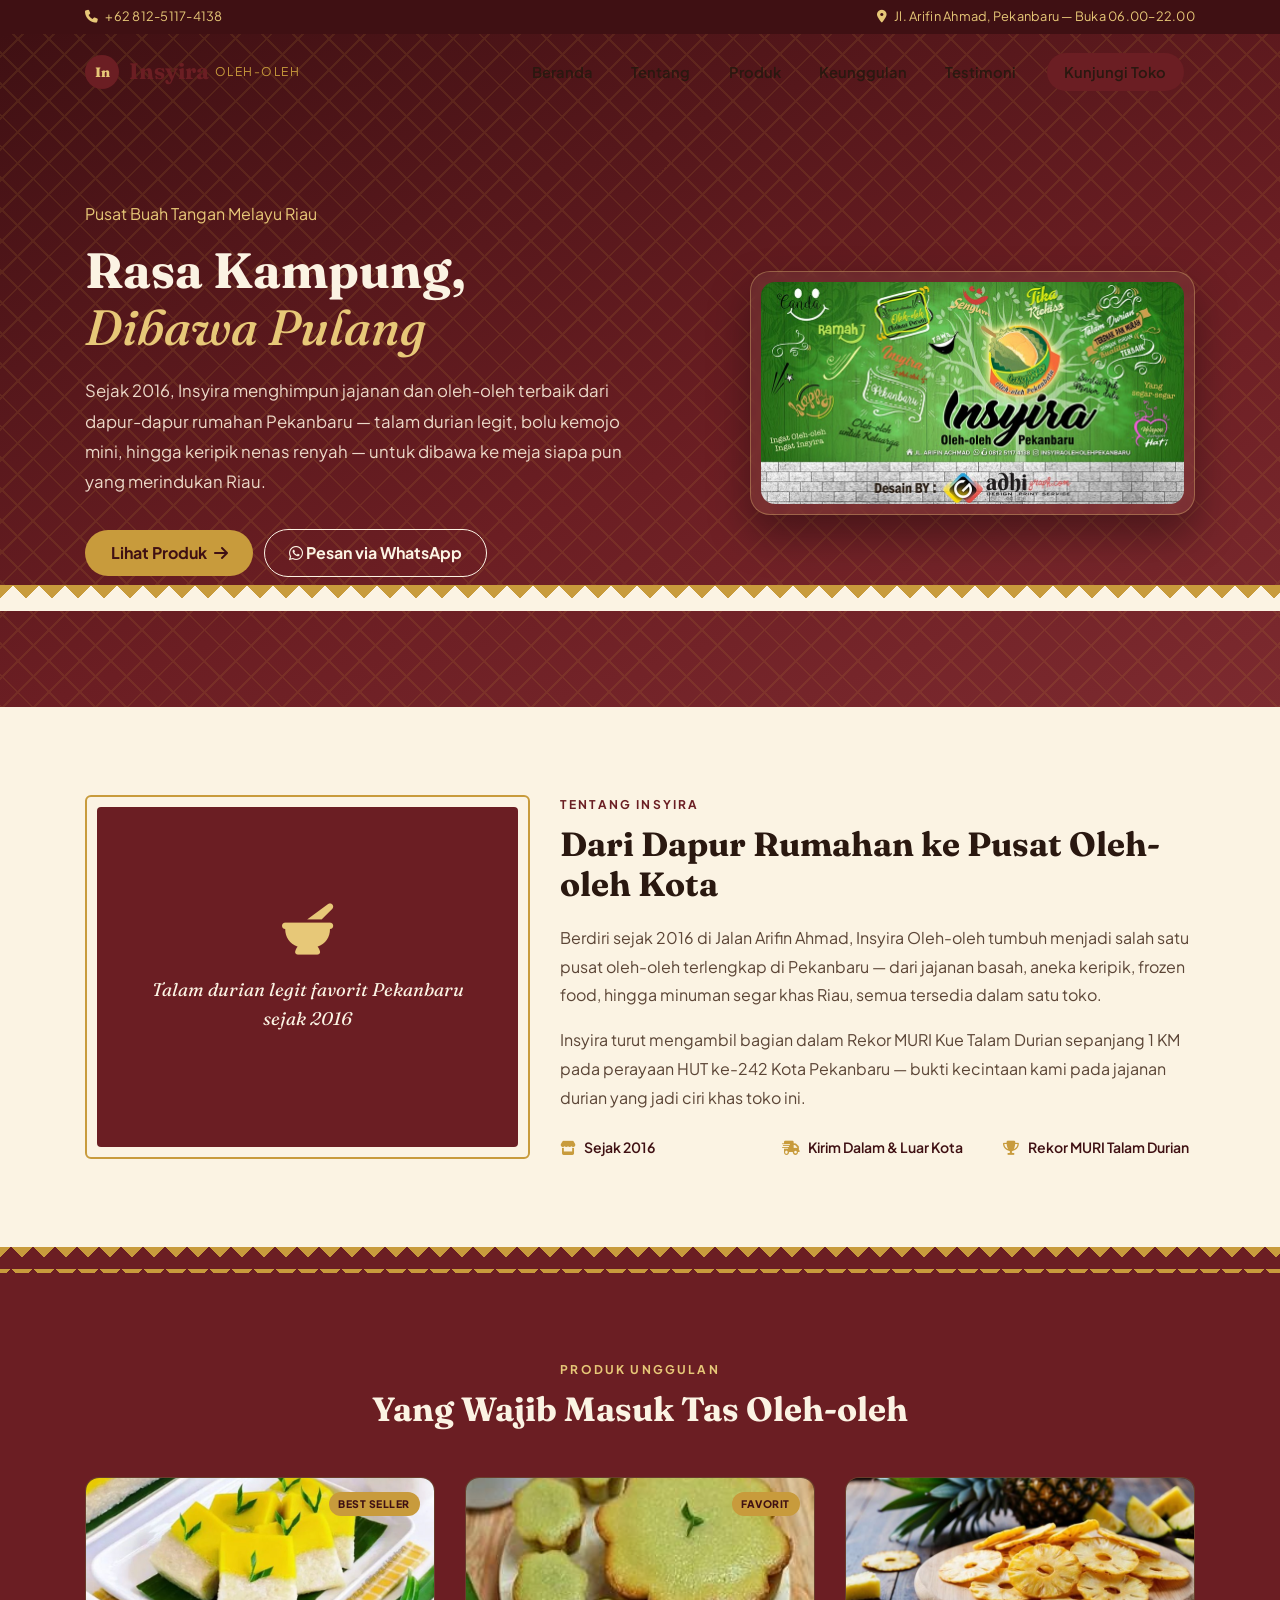
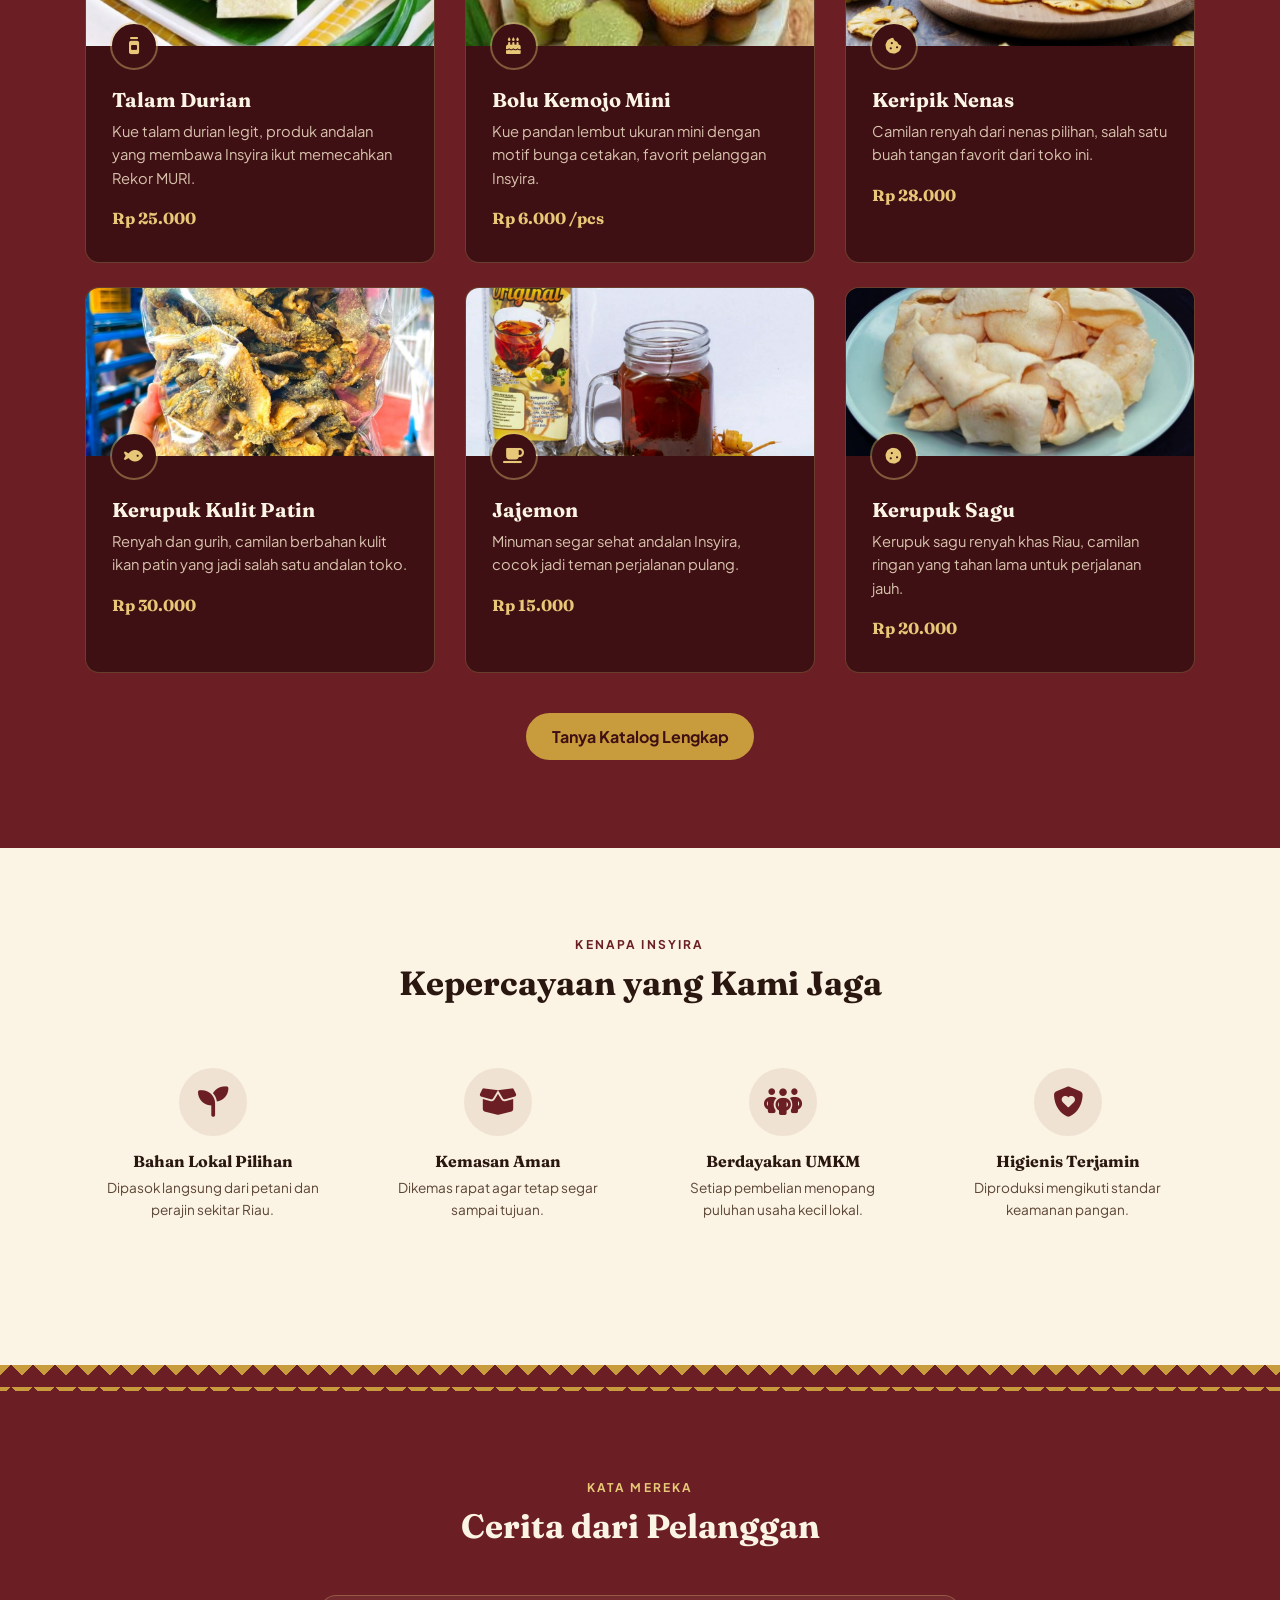
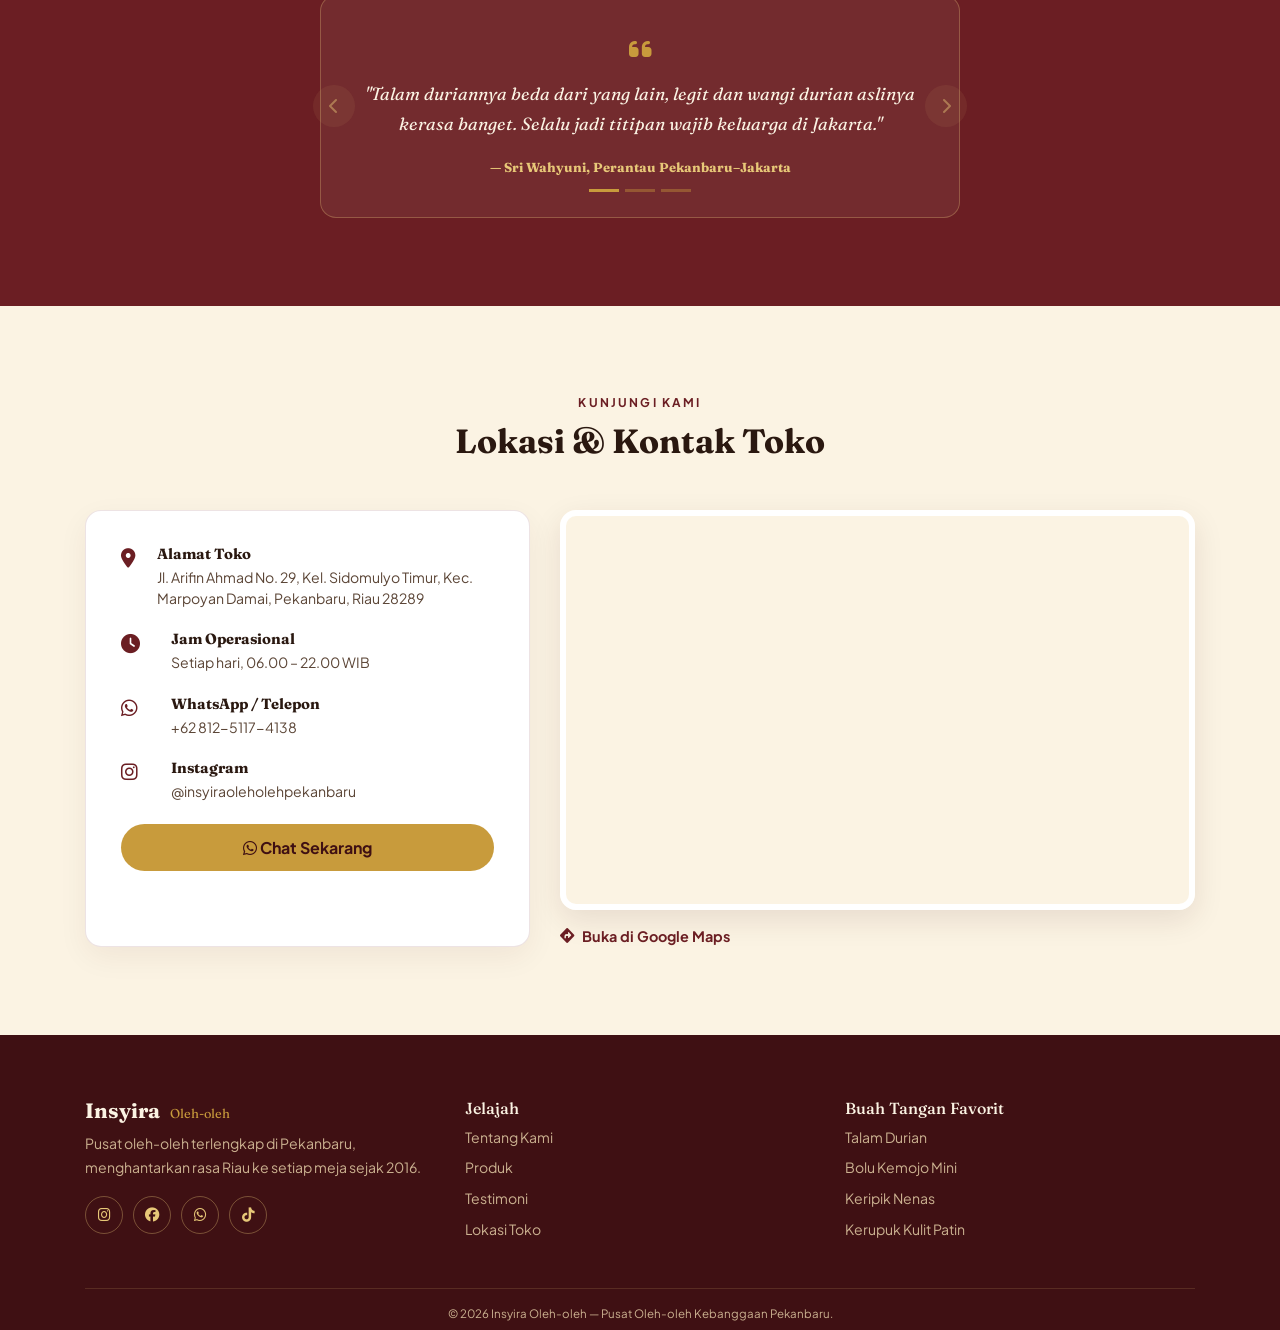
==== projek web desain liana/index.html @ 603235a5 "Add files via upload" ====
<!DOCTYPE html>
<html lang="id">
<head>
  <meta charset="UTF-8">
  <meta name="viewport" content="width=device-width, initial-scale=1.0">
  <title>Insyira Oleh-oleh — Pusat Oleh-oleh Khas Pekanbaru</title>
  <meta name="description" content="Insyira Oleh-oleh, pusat oleh-oleh terlengkap di Jl. Arifin Ahmad Pekanbaru: talam durian, bolu kemojo, keripik nenas, hingga aneka frozen food.">

  <!-- Fonts -->
  <link rel="preconnect" href="https://fonts.googleapis.com">
  <link href="https://fonts.googleapis.com/css2?family=Fraunces:ital,opsz,wght@0,9..144,400;0,9..144,600;0,9..144,700;0,9..144,900;1,9..144,500&family=Plus+Jakarta+Sans:wght@400;500;600;700;800&display=swap" rel="stylesheet">

  <!-- Icons -->
  <link rel="stylesheet" href="https://cdnjs.cloudflare.com/ajax/libs/font-awesome/6.5.1/css/all.min.css">

  <!-- Bootstrap 4.5.3 -->
  <link rel="stylesheet" href="https://cdnjs.cloudflare.com/ajax/libs/bootstrap/4.5.3/css/bootstrap.min.css">

  <!-- Custom -->
  <link rel="stylesheet" href="style.css">
</head>
<body>

  <!-- ===== Top bar ===== -->
  <div class="topbar">
    <div class="container d-flex justify-content-between align-items-center">
      <span><i class="fa-solid fa-phone"></i> +62 812-5117-4138</span>
      <span class="d-none d-md-inline"><i class="fa-solid fa-location-dot"></i> Jl. Arifin Ahmad, Pekanbaru — Buka 06.00–22.00</span>
    </div>
  </div>

  <!-- ===== Navbar ===== -->
  <nav class="navbar navbar-expand-lg fixed-top" id="mainNav">
    <div class="container">
      <a class="navbar-brand" href="#beranda">
        <span class="brand-mark">In</span>Insyira <span class="brand-sub">Oleh-oleh</span>
      </a>
      <button class="navbar-toggler" type="button" data-toggle="collapse" data-target="#navMenu">
        <span class="navbar-toggler-icon"></span>
      </button>
      <div class="collapse navbar-collapse justify-content-end" id="navMenu">
        <ul class="navbar-nav">
          <li class="nav-item"><a class="nav-link" href="#beranda">Beranda</a></li>
          <li class="nav-item"><a class="nav-link" href="#tentang">Tentang</a></li>
          <li class="nav-item"><a class="nav-link" href="#produk">Produk</a></li>
          <li class="nav-item"><a class="nav-link" href="#keunggulan">Keunggulan</a></li>
          <li class="nav-item"><a class="nav-link" href="#testimoni">Testimoni</a></li>
          <li class="nav-item"><a class="nav-link nav-cta" href="#lokasi">Kunjungi Toko</a></li>
        </ul>
      </div>
    </div>
  </nav>

  <!-- ===== Hero ===== -->
  <header id="beranda" class="hero">
    <div class="hero-motif" aria-hidden="true"></div>
    <div class="container hero-inner">
      <div class="row align-items-center">
        <div class="col-lg-7">
          <p class="eyebrow-light" data-aos>Pusat Buah Tangan Melayu Riau</p>
          <h1 class="hero-title" data-aos>
            Rasa Kampung,<br>
            <span class="italic-accent">Dibawa Pulang</span>
          </h1>
          <p class="hero-desc" data-aos>
            Sejak 2016, Insyira menghimpun jajanan dan oleh-oleh terbaik dari dapur-dapur rumahan Pekanbaru —
            talam durian legit, bolu kemojo mini, hingga keripik nenas renyah — untuk dibawa ke meja siapa pun yang merindukan Riau.
          </p>
          <div class="hero-cta" data-aos>
            <a href="#produk" class="btn btn-gold">Lihat Produk <i class="fa-solid fa-arrow-right ml-1"></i></a>
            <a href="https://wa.me/6281251174138" target="_blank" rel="noopener" class="btn btn-outline-cream ml-2">
              <i class="fa-brands fa-whatsapp"></i> Pesan via WhatsApp
            </a>
          </div>
        </div>
        <div class="col-lg-5 d-none d-lg-block">
          <div class="hero-image-frame" data-aos>
            <img src="hero.png" class="hero-illustration" alt="Banner Insyira Oleh-oleh Pekanbaru">
          </div>
        </div>
      </div>
    </div>
    <div class="pucuk-divider" aria-hidden="true"></div>
  </header>

  <!-- ===== Tentang ===== -->
  <section id="tentang" class="section section-cream">
    <div class="container">
      <div class="row align-items-center">
        <div class="col-lg-5 mb-5 mb-lg-0">
          <div class="about-frame">
            <div class="about-frame-inner">
              <i class="fa-solid fa-mortar-pestle"></i>
              <p>Talam durian legit favorit Pekanbaru sejak 2016</p>
            </div>
          </div>
        </div>
        <div class="col-lg-7">
          <p class="eyebrow">Tentang Insyira</p>
          <h2 class="section-title">Dari Dapur Rumahan ke Pusat Oleh-oleh Kota</h2>
          <p class="section-text">
            Berdiri sejak 2016 di Jalan Arifin Ahmad, Insyira Oleh-oleh tumbuh menjadi salah satu pusat
            oleh-oleh terlengkap di Pekanbaru — dari jajanan basah, aneka keripik, frozen food, hingga
            minuman segar khas Riau, semua tersedia dalam satu toko.
          </p>
          <p class="section-text">
            Insyira turut mengambil bagian dalam Rekor MURI Kue Talam Durian sepanjang 1 KM pada perayaan
            HUT ke-242 Kota Pekanbaru — bukti kecintaan kami pada jajanan durian yang jadi ciri khas toko ini.
          </p>
          <div class="row mt-4">
            <div class="col-6 col-md-4">
              <div class="mini-stat"><i class="fa-solid fa-store"></i> Sejak 2016</div>
            </div>
            <div class="col-6 col-md-4">
              <div class="mini-stat"><i class="fa-solid fa-truck-fast"></i> Kirim Dalam &amp; Luar Kota</div>
            </div>
            <div class="col-6 col-md-4 mt-3 mt-md-0">
              <div class="mini-stat"><i class="fa-solid fa-trophy"></i> Rekor MURI Talam Durian</div>
            </div>
          </div>
        </div>
      </div>
    </div>
  </section>

  <div class="pucuk-divider pucuk-divider-dark" aria-hidden="true"></div>

  <!-- ===== Produk ===== -->
  <section id="produk" class="section section-maroon">
    <div class="container">
      <div class="text-center mb-5">
        <p class="eyebrow eyebrow-light">Produk Unggulan</p>
        <h2 class="section-title text-cream">Yang Wajib Masuk Tas Oleh-oleh</h2>
      </div>
      <div class="row">

        <div class="col-md-6 col-lg-4 mb-4">
          <div class="product-card">
            <div class="product-image">
              <span class="product-tag">Best Seller</span>
              <img src="talamdurian.jpg" class="product-illustration" alt="Talam Durian">
            </div>
            <div class="product-body">
              <div class="product-icon"><i class="fa-solid fa-jar"></i></div>
              <h5>Talam Durian</h5>
              <p>Kue talam durian legit, produk andalan yang membawa Insyira ikut memecahkan Rekor MURI.</p>
              <span class="product-price">Rp 25.000</span>
            </div>
          </div>
        </div>

        <div class="col-md-6 col-lg-4 mb-4">
          <div class="product-card">
            <div class="product-image">
              <span class="product-tag">Favorit</span>
              <img src="kemojo.jpg" class="product-illustration" alt="Bolu Kemojo Mini">
            </div>
            <div class="product-body">
              <div class="product-icon"><i class="fa-solid fa-cake-candles"></i></div>
              <h5>Bolu Kemojo Mini</h5>
              <p>Kue pandan lembut ukuran mini dengan motif bunga cetakan, favorit pelanggan Insyira.</p>
              <span class="product-price">Rp 6.000 /pcs</span>
            </div>
          </div>
        </div>

        <div class="col-md-6 col-lg-4 mb-4">
          <div class="product-card">
            <div class="product-image">
              <img src="keripiknenas.jpg" class="product-illustration" alt="Keripik Nenas">
            </div>
            <div class="product-body">
              <div class="product-icon"><i class="fa-solid fa-cookie-bite"></i></div>
              <h5>Keripik Nenas</h5>
              <p>Camilan renyah dari nenas pilihan, salah satu buah tangan favorit dari toko ini.</p>
              <span class="product-price">Rp 28.000</span>
            </div>
          </div>
        </div>

        <div class="col-md-6 col-lg-4 mb-4">
          <div class="product-card">
            <div class="product-image">
              <img src="kulitpatin.jpg" class="product-illustration" alt="Kerupuk Kulit Patin">
            </div>
            <div class="product-body">
              <div class="product-icon"><i class="fa-solid fa-fish"></i></div>
              <h5>Kerupuk Kulit Patin</h5>
              <p>Renyah dan gurih, camilan berbahan kulit ikan patin yang jadi salah satu andalan toko.</p>
              <span class="product-price">Rp 30.000</span>
            </div>
          </div>
        </div>

        <div class="col-md-6 col-lg-4 mb-4">
          <div class="product-card">
            <div class="product-image">
              <img src="jajemon.jpg" class="product-illustration" alt="Jajemon">
            </div>
            <div class="product-body">
              <div class="product-icon"><i class="fa-solid fa-mug-saucer"></i></div>
              <h5>Jajemon</h5>
              <p>Minuman segar sehat andalan Insyira, cocok jadi teman perjalanan pulang.</p>
              <span class="product-price">Rp 15.000</span>
            </div>
          </div>
        </div>

        <div class="col-md-6 col-lg-4 mb-4">
          <div class="product-card">
            <div class="product-image">
              <img src="kerupuksagu.jpg" class="product-illustration" alt="Kerupuk Sagu">
            </div>
            <div class="product-body">
              <div class="product-icon"><i class="fa-solid fa-cookie"></i></div>
              <h5>Kerupuk Sagu</h5>
              <p>Kerupuk sagu renyah khas Riau, camilan ringan yang tahan lama untuk perjalanan jauh.</p>
              <span class="product-price">Rp 20.000</span>
            </div>
          </div>
        </div>

      </div>
      <div class="text-center mt-3">
        <a href="https://wa.me/6281251174138" target="_blank" rel="noopener" class="btn btn-gold">Tanya Katalog Lengkap</a>
      </div>
    </div>
  </section>

  <!-- ===== Keunggulan ===== -->
  <section id="keunggulan" class="section section-cream">
    <div class="container">
      <div class="text-center mb-5">
        <p class="eyebrow">Kenapa Insyira</p>
        <h2 class="section-title">Kepercayaan yang Kami Jaga</h2>
      </div>
      <div class="row">
        <div class="col-md-3 col-6 mb-4">
          <div class="feature-item">
            <i class="fa-solid fa-seedling"></i>
            <h6>Bahan Lokal Pilihan</h6>
            <p>Dipasok langsung dari petani dan perajin sekitar Riau.</p>
          </div>
        </div>
        <div class="col-md-3 col-6 mb-4">
          <div class="feature-item">
            <i class="fa-solid fa-box-open"></i>
            <h6>Kemasan Aman</h6>
            <p>Dikemas rapat agar tetap segar sampai tujuan.</p>
          </div>
        </div>
        <div class="col-md-3 col-6 mb-4">
          <div class="feature-item">
            <i class="fa-solid fa-people-group"></i>
            <h6>Berdayakan UMKM</h6>
            <p>Setiap pembelian menopang puluhan usaha kecil lokal.</p>
          </div>
        </div>
        <div class="col-md-3 col-6 mb-4">
          <div class="feature-item">
            <i class="fa-solid fa-shield-heart"></i>
            <h6>Higienis Terjamin</h6>
            <p>Diproduksi mengikuti standar keamanan pangan.</p>
          </div>
        </div>
      </div>
    </div>
  </section>

  <div class="pucuk-divider pucuk-divider-dark" aria-hidden="true"></div>

  <!-- ===== Testimoni ===== -->
  <section id="testimoni" class="section section-maroon">
    <div class="container">
      <div class="text-center mb-5">
        <p class="eyebrow eyebrow-light">Kata Mereka</p>
        <h2 class="section-title text-cream">Cerita dari Pelanggan</h2>
      </div>

      <div id="testiCarousel" class="carousel slide testi-carousel" data-ride="carousel" data-interval="5000">
        <div class="carousel-inner">
          <div class="carousel-item active">
            <div class="testi-card mx-auto">
              <i class="fa-solid fa-quote-left quote-icon"></i>
              <p>"Talam duriannya beda dari yang lain, legit dan wangi durian aslinya kerasa banget. Selalu jadi titipan wajib keluarga di Jakarta."</p>
              <h6>— Sri Wahyuni, Perantau Pekanbaru–Jakarta</h6>
            </div>
          </div>
          <div class="carousel-item">
            <div class="testi-card mx-auto">
              <i class="fa-solid fa-quote-left quote-icon"></i>
              <p>"Belanja di sini praktis, satu toko lengkap dari jajanan basah sampai frozen food. Pelayanannya juga ramah dan cepat."</p>
              <h6>— Andri Saputra, Wisatawan Jakarta</h6>
            </div>
          </div>
          <div class="carousel-item">
            <div class="testi-card mx-auto">
              <i class="fa-solid fa-quote-left quote-icon"></i>
              <p>"Bolu kemojo mininya lembut dan wangi pandannya alami. Kemasan rapi jadi aman dibawa naik pesawat."</p>
              <h6>— Diana Putri, Pelanggan Tetap</h6>
            </div>
          </div>
        </div>
        <a class="carousel-control-prev" href="#testiCarousel" role="button" data-slide="prev">
          <span class="carousel-arrow"><i class="fa-solid fa-chevron-left"></i></span>
        </a>
        <a class="carousel-control-next" href="#testiCarousel" role="button" data-slide="next">
          <span class="carousel-arrow"><i class="fa-solid fa-chevron-right"></i></span>
        </a>
        <ol class="carousel-indicators">
          <li data-target="#testiCarousel" data-slide-to="0" class="active"></li>
          <li data-target="#testiCarousel" data-slide-to="1"></li>
          <li data-target="#testiCarousel" data-slide-to="2"></li>
        </ol>
      </div>
    </div>
  </section>

  <!-- ===== Lokasi ===== -->
  <section id="lokasi" class="section section-cream">
    <div class="container">
      <div class="text-center mb-5">
        <p class="eyebrow">Kunjungi Kami</p>
        <h2 class="section-title">Lokasi &amp; Kontak Toko</h2>
      </div>
      <div class="row">
        <div class="col-lg-5 mb-4 mb-lg-0">
          <div class="contact-card">
            <div class="contact-row">
              <i class="fa-solid fa-location-dot"></i>
              <div>
                <h6>Alamat Toko</h6>
                <p>Jl. Arifin Ahmad No. 29, Kel. Sidomulyo Timur, Kec. Marpoyan Damai, Pekanbaru, Riau 28289</p>
              </div>
            </div>
            <div class="contact-row">
              <i class="fa-solid fa-clock"></i>
              <div>
                <h6>Jam Operasional</h6>
                <p>Setiap hari, 06.00 – 22.00 WIB</p>
              </div>
            </div>
            <div class="contact-row">
              <i class="fa-brands fa-whatsapp"></i>
              <div>
                <h6>WhatsApp / Telepon</h6>
                <p>+62 812-5117-4138</p>
              </div>
            </div>
            <div class="contact-row">
              <i class="fa-brands fa-instagram"></i>
              <div>
                <h6>Instagram</h6>
                <p>@insyiraoleholehpekanbaru</p>
              </div>
            </div>
            <a href="https://wa.me/6281251174138" target="_blank" rel="noopener" class="btn btn-gold btn-block mt-3">
              <i class="fa-brands fa-whatsapp"></i> Chat Sekarang
            </a>
          </div>
        </div>
        <div class="col-lg-7">
          <div class="map-frame">
            <iframe
              title="Lokasi Insyira Oleh-oleh Pekanbaru"
              src="https://www.google.com/maps?q=place_id:ChIJe1kvRa2p1TERTwVXpED7DWg&output=embed"
              width="100%" height="100%" style="border:0;" allowfullscreen="" loading="lazy"
              referrerpolicy="no-referrer-when-downgrade">
            </iframe>
          </div>
          <a href="https://www.google.com/maps/place/?q=place_id:ChIJe1kvRa2p1TERTwVXpED7DWg" target="_blank" rel="noopener" class="map-link-btn">
            <i class="fa-solid fa-diamond-turn-right"></i> Buka di Google Maps
          </a>
        </div>
      </div>
    </div>
  </section>

  <!-- ===== Footer ===== -->
  <footer class="footer">
    <div class="container">
      <div class="row">
        <div class="col-md-4 mb-4 mb-md-0">
          <h5 class="brand-mark-footer">Insyira <span>Oleh-oleh</span></h5>
          <p>Pusat oleh-oleh terlengkap di Pekanbaru, menghantarkan rasa Riau ke setiap meja sejak 2016.</p>
          <div class="social-icons">
            <a href="https://www.instagram.com/insyiraoleholehpekanbaru/" target="_blank" rel="noopener" aria-label="Instagram"><i class="fa-brands fa-instagram"></i></a>
            <a href="https://www.facebook.com/p/INSYIRA-OLEHOLEH-PEKANBARU-100057259766268/" target="_blank" rel="noopener" aria-label="Facebook"><i class="fa-brands fa-facebook"></i></a>
            <a href="https://wa.me/6281251174138" target="_blank" rel="noopener" aria-label="WhatsApp"><i class="fa-brands fa-whatsapp"></i></a>
            <a href="https://www.tiktok.com/@insyirapekanbaru" target="_blank" rel="noopener" aria-label="TikTok"><i class="fa-brands fa-tiktok"></i></a>
          </div>
        </div>
        <div class="col-md-4 mb-4 mb-md-0">
          <h6>Jelajah</h6>
          <ul class="footer-links">
            <li><a href="#tentang">Tentang Kami</a></li>
            <li><a href="#produk">Produk</a></li>
            <li><a href="#testimoni">Testimoni</a></li>
            <li><a href="#lokasi">Lokasi Toko</a></li>
          </ul>
        </div>
        <div class="col-md-4">
          <h6>Buah Tangan Favorit</h6>
          <ul class="footer-links">
            <li>Talam Durian</li>
            <li>Bolu Kemojo Mini</li>
            <li>Keripik Nenas</li>
            <li>Kerupuk Kulit Patin</li>
          </ul>
        </div>
      </div>
      <hr>
      <div class="text-center small pb-2">© 2026 Insyira Oleh-oleh — Pusat Oleh-oleh Kebanggaan Pekanbaru.</div>
    </div>
  </footer>

  <button id="backToTop" aria-label="Kembali ke atas"><i class="fa-solid fa-arrow-up"></i></button>

  <!-- Scripts -->
  <script src="https://code.jquery.com/jquery-3.5.1.slim.min.js"></script>
  <script src="https://cdnjs.cloudflare.com/ajax/libs/popper.js/1.16.1/umd/popper.min.js"></script>
  <script src="https://cdnjs.cloudflare.com/ajax/libs/bootstrap/4.5.3/js/bootstrap.min.js"></script>
  <script src="script.js"></script>
</body>
</html>
---- projek web desain liana/style.css ----
/* =========================================================
   Inyirah Oleh-oleh — Design Tokens
   Palette: maroon #6B1E23 / maroon-dark #3F1013 / gold #C89B3C
            gold-light #E7C878 / cream #FBF3E3 / ink #2A1810
   Display: "Fraunces" · Body: "Plus Jakarta Sans"
   Signature: pucuk-rebung (bamboo-shoot) motif dividers,
   drawn from Melayu Riau roof ornaments (selembayung)
   ========================================================= */

:root{
  --maroon: #6B1E23;
  --maroon-dark: #3F1013;
  --gold: #C89B3C;
  --gold-light: #E7C878;
  --cream: #FBF3E3;
  --ink: #2A1810;
}

*{ box-sizing: border-box; }

html{ scroll-behavior: smooth; }

body{
  font-family: 'Plus Jakarta Sans', sans-serif;
  color: var(--ink);
  background: var(--cream);
  overflow-x: hidden;
}

h1, h2, h3, h4, h5, h6{
  font-family: 'Fraunces', serif;
  color: var(--ink);
}

.italic-accent{
  font-style: italic;
  font-weight: 500;
  color: var(--gold-light);
}

a{ text-decoration: none; }
a:hover{ text-decoration: none; }

.eyebrow{
  font-family: 'Plus Jakarta Sans', sans-serif;
  text-transform: uppercase;
  letter-spacing: .18em;
  font-size: .75rem;
  font-weight: 700;
  color: var(--maroon);
  margin-bottom: .6rem;
}
.eyebrow-light{ color: var(--gold-light); }

.section-title{
  font-weight: 700;
  font-size: 2.1rem;
  margin-bottom: 1.2rem;
}
.text-cream{ color: var(--cream) !important; }

.section-text{
  color: #5b4536;
  line-height: 1.8;
  margin-bottom: 1rem;
}

.section{ padding: 5.5rem 0; }
.section-cream{ background: var(--cream); }
.section-maroon{ background: var(--maroon); }

/* ---------- Top bar ---------- */
.topbar{
  background: var(--maroon-dark);
  color: var(--gold-light);
  font-size: .8rem;
  padding: .45rem 0;
  letter-spacing: .02em;
}
.topbar i{ margin-right: .3rem; }

/* ---------- Navbar ---------- */
.navbar{
  top: 34px;
  width: 100%;
  padding: 1rem 0;
  background: transparent;
  transition: all .35s ease;
}
.navbar.scrolled{
  top: 0;
  background: var(--cream);
  box-shadow: 0 4px 18px rgba(63,16,19,.12);
  padding: .6rem 0;
}
.navbar-brand{
  font-family: 'Fraunces', serif;
  font-weight: 700;
  font-size: 1.4rem;
  color: var(--maroon) !important;
  display: flex;
  align-items: center;
}
.navbar.scrolled .navbar-brand{ color: var(--maroon); }
.brand-mark{
  background: var(--maroon);
  color: var(--gold-light);
  font-size: .85rem;
  font-weight: 800;
  width: 34px; height: 34px;
  border-radius: 50%;
  display: inline-flex; align-items: center; justify-content: center;
  margin-right: .6rem;
}
.brand-sub{
  font-family: 'Plus Jakarta Sans', sans-serif;
  font-weight: 400;
  font-size: .75rem;
  color: var(--gold);
  margin-left: .4rem;
  text-transform: uppercase;
  letter-spacing: .12em;
}
.navbar-nav .nav-link{
  color: var(--ink) !important;
  font-weight: 600;
  font-size: .92rem;
  margin: 0 .7rem;
  position: relative;
}
.navbar-nav .nav-link::after{
  content: "";
  position: absolute;
  left: 0; bottom: -4px;
  width: 0; height: 2px;
  background: var(--gold);
  transition: width .25s ease;
}
.navbar-nav .nav-link:hover::after{ width: 100%; }
.nav-cta{
  background: var(--maroon);
  color: var(--cream) !important;
  padding: .5rem 1.1rem !important;
  border-radius: 30px;
}
.nav-cta::after{ display: none; }

/* ---------- Buttons ---------- */
.btn-gold{
  background: var(--gold);
  color: var(--maroon-dark);
  font-weight: 700;
  border: none;
  padding: .7rem 1.6rem;
  border-radius: 30px;
  transition: all .25s ease;
}
.btn-gold:hover{
  background: var(--gold-light);
  color: var(--maroon-dark);
  transform: translateY(-2px);
}
.btn-outline-cream{
  border: 1.5px solid var(--cream);
  color: var(--cream);
  font-weight: 700;
  padding: .68rem 1.5rem;
  border-radius: 30px;
  transition: all .25s ease;
}
.btn-outline-cream:hover{
  background: var(--cream);
  color: var(--maroon-dark);
}

/* ---------- Hero ---------- */
.hero{
  position: relative;
  background: linear-gradient(160deg, var(--maroon-dark) 0%, var(--maroon) 60%, #7c2a2f 100%);
  padding: 10.5rem 0 6rem;
  overflow: hidden;
}
.hero-motif{
  position: absolute;
  inset: 0;
  opacity: .12;
  background-image:
    repeating-linear-gradient(45deg, var(--gold) 0 2px, transparent 2px 22px),
    repeating-linear-gradient(-45deg, var(--gold) 0 2px, transparent 2px 22px);
  pointer-events: none;
}
.hero-inner{ position: relative; z-index: 2; }
.hero-title{
  color: var(--cream);
  font-weight: 700;
  font-size: 3.1rem;
  line-height: 1.15;
  margin-bottom: 1.3rem;
}
.hero-desc{
  color: #ecd9c9;
  font-size: 1.05rem;
  max-width: 540px;
  line-height: 1.8;
  margin-bottom: 2rem;
}
.hero-cta .btn{ margin-bottom: .5rem; }

.hero-image-frame{
  background: rgba(251,243,227,.06);
  border: 1px solid rgba(231,200,120,.35);
  border-radius: 20px;
  padding: 10px;
  backdrop-filter: blur(4px);
  box-shadow: 0 20px 40px rgba(0,0,0,.35);
}
.hero-illustration{
  width: 100%;
  height: auto;
  display: block;
  border-radius: 14px;
  object-fit: cover;
}

/* ---------- Pucuk rebung divider (signature motif) ---------- */
.pucuk-divider{
  position: relative;
  height: 26px;
  width: 100%;
  background:
    linear-gradient(135deg, var(--gold) 25%, transparent 25%) 0 0,
    linear-gradient(225deg, var(--gold) 25%, transparent 25%) 0 0;
  background-size: 26px 26px;
  background-color: var(--cream);
}
.pucuk-divider-dark{
  background:
    linear-gradient(135deg, var(--gold) 25%, transparent 25%) 0 0,
    linear-gradient(225deg, var(--gold) 25%, transparent 25%) 0 0;
  background-size: 22px 22px;
  background-color: var(--maroon);
}

/* ---------- About ---------- */
.about-frame{
  border: 2px solid var(--gold);
  border-radius: 6px;
  padding: 10px;
}
.about-frame-inner{
  background: var(--maroon);
  border-radius: 4px;
  min-height: 340px;
  display: flex;
  flex-direction: column;
  align-items: center;
  justify-content: center;
  text-align: center;
  padding: 2.5rem 2rem;
}
.about-frame-inner i{
  font-size: 3.2rem;
  color: var(--gold-light);
  margin-bottom: 1.2rem;
}
.about-frame-inner p{
  color: var(--cream);
  font-family: 'Fraunces', serif;
  font-style: italic;
  font-size: 1.15rem;
  line-height: 1.6;
}

.mini-stat{
  font-weight: 600;
  font-size: .88rem;
  color: var(--maroon-dark);
}
.mini-stat i{ color: var(--gold); margin-right: .4rem; }

/* ---------- Product cards ---------- */
.product-card{
  background: var(--maroon-dark);
  border: 1px solid rgba(231,200,120,.25);
  border-radius: 14px;
  padding: 0;
  height: 100%;
  position: relative;
  overflow: hidden;
  transition: transform .3s ease, border-color .3s ease;
}
.product-card:hover{
  transform: translateY(-6px);
  border-color: var(--gold);
}
.product-card:hover .product-illustration{
  transform: scale(1.06);
}

/* Illustrated header area */
.product-image{
  position: relative;
  height: 168px;
  background:
    radial-gradient(circle at 28% 22%, rgba(231,200,120,.22), transparent 60%),
    repeating-linear-gradient(45deg, rgba(231,200,120,.06) 0 2px, transparent 2px 18px),
    #4A1418;
  display: flex;
  align-items: center;
  justify-content: center;
  overflow: hidden;
}
.product-illustration{
  width: 118px;
  height: 118px;
  transition: transform .35s ease;
}
img.product-illustration{
  width: 100%;
  height: 100%;
  object-fit: cover;
  object-position: center;
}
.product-tag{
  position: absolute;
  top: .9rem; right: .9rem;
  background: var(--gold);
  color: var(--maroon-dark);
  font-size: .65rem;
  font-weight: 800;
  text-transform: uppercase;
  letter-spacing: .05em;
  padding: .25rem .6rem;
  border-radius: 20px;
  z-index: 2;
}

.product-body{
  padding: 1.7rem 1.6rem 2rem;
  position: relative;
}
.product-icon{
  width: 44px; height: 44px;
  border-radius: 50%;
  background: var(--maroon-dark);
  border: 3px solid var(--maroon-dark);
  box-shadow: 0 0 0 2px rgba(231,200,120,.4);
  display: flex; align-items: center; justify-content: center;
  font-size: 1.05rem;
  color: var(--gold-light);
  position: absolute;
  top: -22px;
  left: 1.6rem;
}
.product-card h5{ color: var(--cream); font-weight: 700; margin: .9rem 0 .5rem; }
.product-card p{ color: #d9c3ae; font-size: .92rem; line-height: 1.6; margin-bottom: 1rem; }
.product-price{
  color: var(--gold-light);
  font-weight: 700;
  font-family: 'Fraunces', serif;
}

/* ---------- Features ---------- */
.feature-item{
  text-align: center;
  padding: 1rem;
}
.feature-item i{
  font-size: 1.9rem;
  color: var(--maroon);
  background: rgba(107,30,35,.08);
  width: 68px; height: 68px;
  border-radius: 50%;
  display: flex; align-items: center; justify-content: center;
  margin: 0 auto 1rem;
}
.feature-item h6{ font-weight: 700; margin-bottom: .4rem; }
.feature-item p{ color: #5b4536; font-size: .85rem; line-height: 1.6; }

/* ---------- Testimoni ---------- */
.testi-carousel{ max-width: 720px; margin: 0 auto; }
.testi-card{
  background: rgba(251,243,227,.06);
  border: 1px solid rgba(231,200,120,.3);
  border-radius: 16px;
  padding: 2.6rem;
  text-align: center;
  max-width: 640px;
}
.quote-icon{
  color: var(--gold);
  font-size: 1.6rem;
  margin-bottom: 1rem;
}
.testi-card p{
  color: var(--cream);
  font-size: 1.1rem;
  font-family: 'Fraunces', serif;
  font-style: italic;
  line-height: 1.7;
  margin-bottom: 1.3rem;
}
.testi-card h6{ color: var(--gold-light); font-size: .82rem; font-weight: 700; margin: 0; }
.carousel-arrow{
  width: 42px; height: 42px;
  border-radius: 50%;
  background: rgba(231,200,120,.15);
  display: flex; align-items: center; justify-content: center;
  color: var(--gold-light);
}
.carousel-indicators li{ background-color: var(--gold); opacity: .4; }
.carousel-indicators .active{ opacity: 1; }

/* ---------- Contact / Map ---------- */
.contact-card{
  background: #fff;
  border: 1px solid rgba(107,30,35,.12);
  border-radius: 16px;
  padding: 2.2rem;
  height: 100%;
  box-shadow: 0 10px 30px rgba(63,16,19,.06);
}
.contact-row{
  display: flex;
  gap: 1rem;
  margin-bottom: 1.4rem;
}
.contact-row i{
  color: var(--maroon);
  font-size: 1.2rem;
  width: 34px;
  margin-top: .2rem;
}
.contact-row h6{ font-weight: 700; margin-bottom: .2rem; font-size: .92rem; }
.contact-row p{ color: #5b4536; font-size: .88rem; margin: 0; }

.map-frame{
  border: 6px solid #fff;
  border-radius: 16px;
  overflow: hidden;
  box-shadow: 0 10px 30px rgba(63,16,19,.1);
  height: 400px;
  min-height: 400px;
}
.map-link-btn{
  display: inline-flex;
  align-items: center;
  gap: .5rem;
  margin-top: 1rem;
  color: var(--maroon);
  font-weight: 700;
  font-size: .9rem;
}
.map-link-btn:hover{ color: var(--maroon-dark); }

/* ---------- Footer ---------- */
.footer{
  background: var(--maroon-dark);
  color: #cbb190;
  padding: 4rem 0 0;
  font-size: .9rem;
}
.footer h5, .footer h6{ color: var(--cream); }
.brand-mark-footer{ font-weight: 700; font-size: 1.3rem; }
.brand-mark-footer span{ color: var(--gold); font-size: .8rem; font-weight: 400; margin-left: .4rem; }
.footer p{ color: #cbb190; font-size: .88rem; line-height: 1.7; }
.footer-links{ list-style: none; padding: 0; }
.footer-links li{ margin-bottom: .6rem; color: #cbb190; font-size: .88rem; }
.footer-links a{ color: #cbb190; transition: color .2s ease; }
.footer-links a:hover{ color: var(--gold-light); }
.social-icons a{
  display: inline-flex; align-items: center; justify-content: center;
  width: 38px; height: 38px;
  border-radius: 50%;
  border: 1px solid rgba(231,200,120,.35);
  color: var(--gold-light);
  margin-right: .5rem;
  transition: all .25s ease;
}
.social-icons a:hover{ background: var(--gold); color: var(--maroon-dark); }
.footer hr{ border-color: rgba(231,200,120,.15); margin-top: 2rem; }

/* ---------- Back to top ---------- */
#backToTop{
  position: fixed;
  right: 22px; bottom: 22px;
  width: 46px; height: 46px;
  border-radius: 50%;
  background: var(--maroon);
  color: var(--gold-light);
  border: none;
  display: flex; align-items: center; justify-content: center;
  opacity: 0;
  visibility: hidden;
  transform: translateY(10px);
  transition: all .3s ease;
  z-index: 999;
  box-shadow: 0 6px 18px rgba(63,16,19,.3);
}
#backToTop.show{ opacity: 1; visibility: visible; transform: translateY(0); }
#backToTop:hover{ background: var(--gold); color: var(--maroon-dark); }

/* ---------- Reveal on scroll ---------- */
[data-aos]{
  opacity: 0;
  transform: translateY(18px);
  transition: opacity .7s ease, transform .7s ease;
}
[data-aos].aos-in{
  opacity: 1;
  transform: translateY(0);
}

/* ---------- Reduced motion ---------- */
@media (prefers-reduced-motion: reduce){
  *{ transition: none !important; scroll-behavior: auto !important; }
  [data-aos]{ opacity: 1; transform: none; }
}

/* ---------- Focus visibility ---------- */
a:focus-visible, button:focus-visible{
  outline: 2px solid var(--gold);
  outline-offset: 2px;
}

/* ---------- Responsive ---------- */
@media (max-width: 991px){
  .navbar{ top: 0; background: var(--cream); padding: .7rem 0; }
  .hero{ padding: 7rem 0 4rem; }
  .hero-title{ font-size: 2.3rem; }
  .section{ padding: 3.8rem 0; }
  .section-title{ font-size: 1.6rem; }
}

@media (max-width: 575px){
  .topbar span:first-child{ font-size: .72rem; }
  .hero-title{ font-size: 1.9rem; }
}
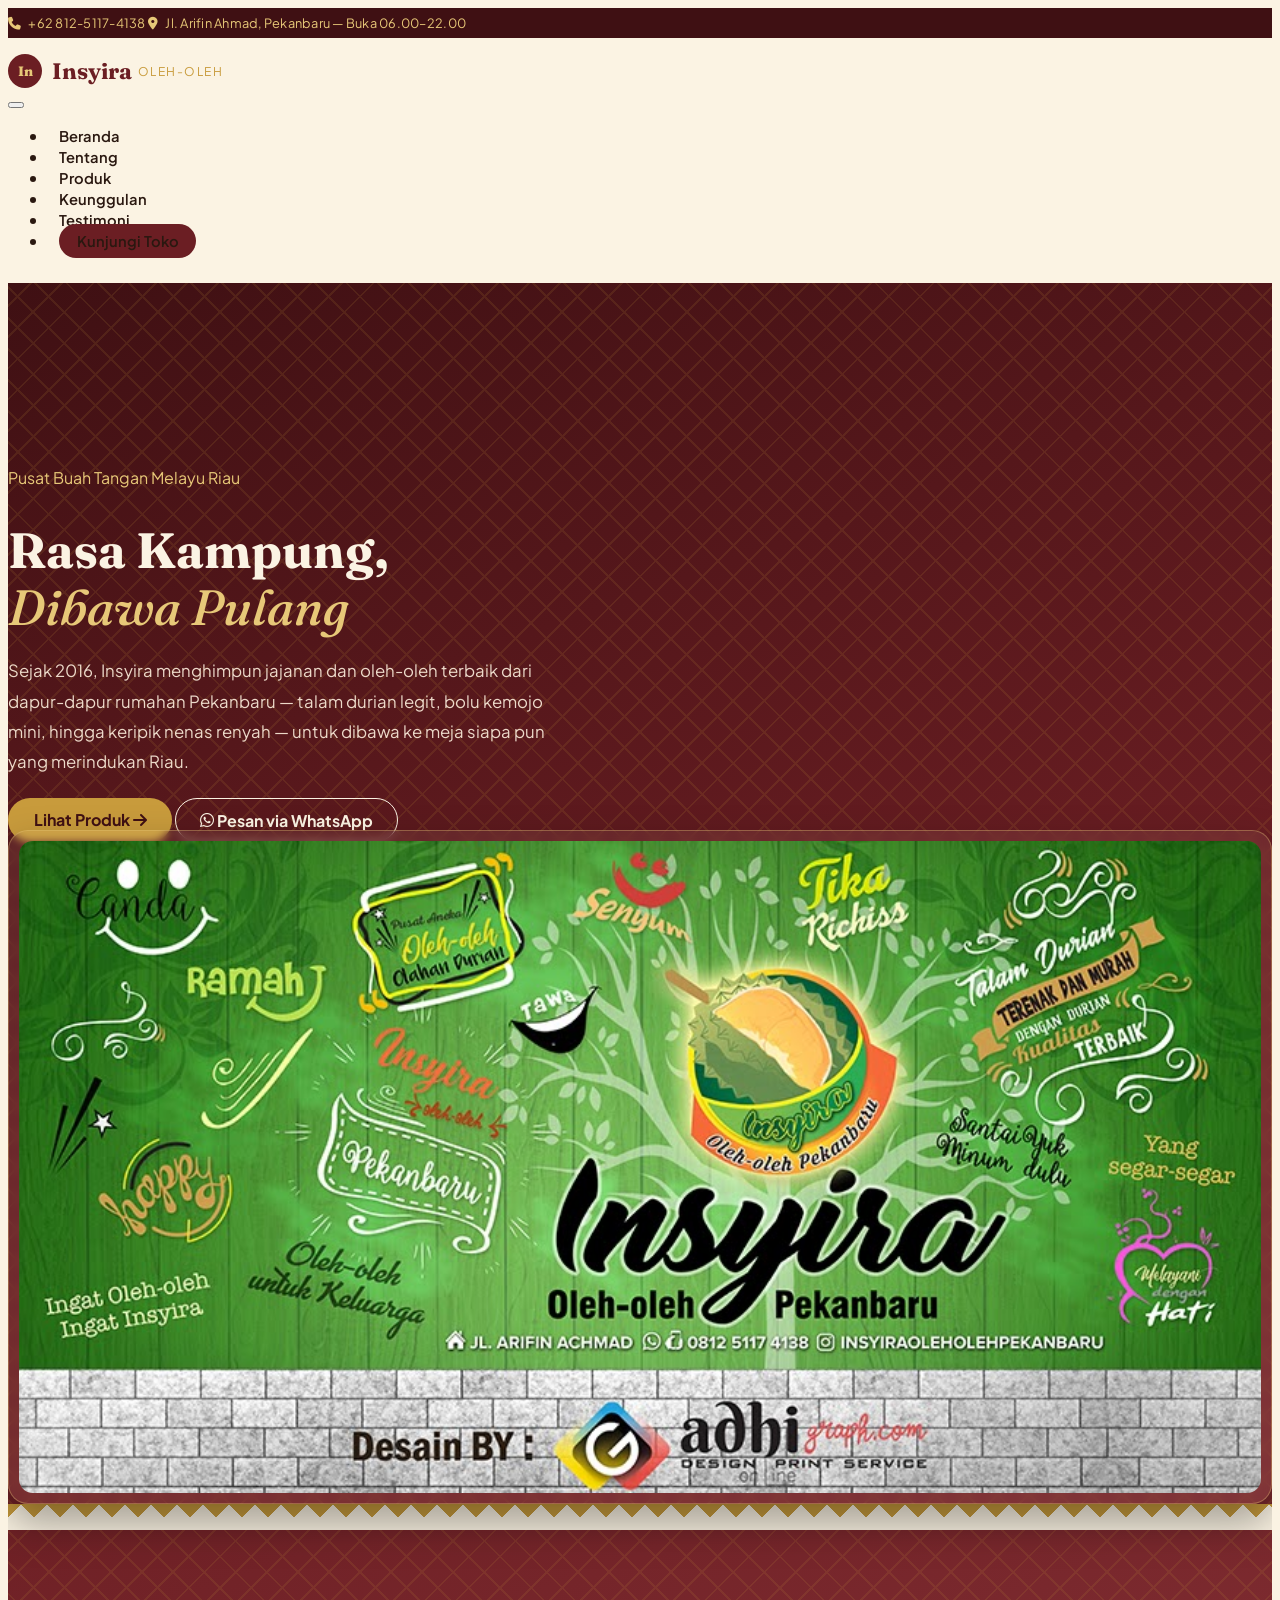
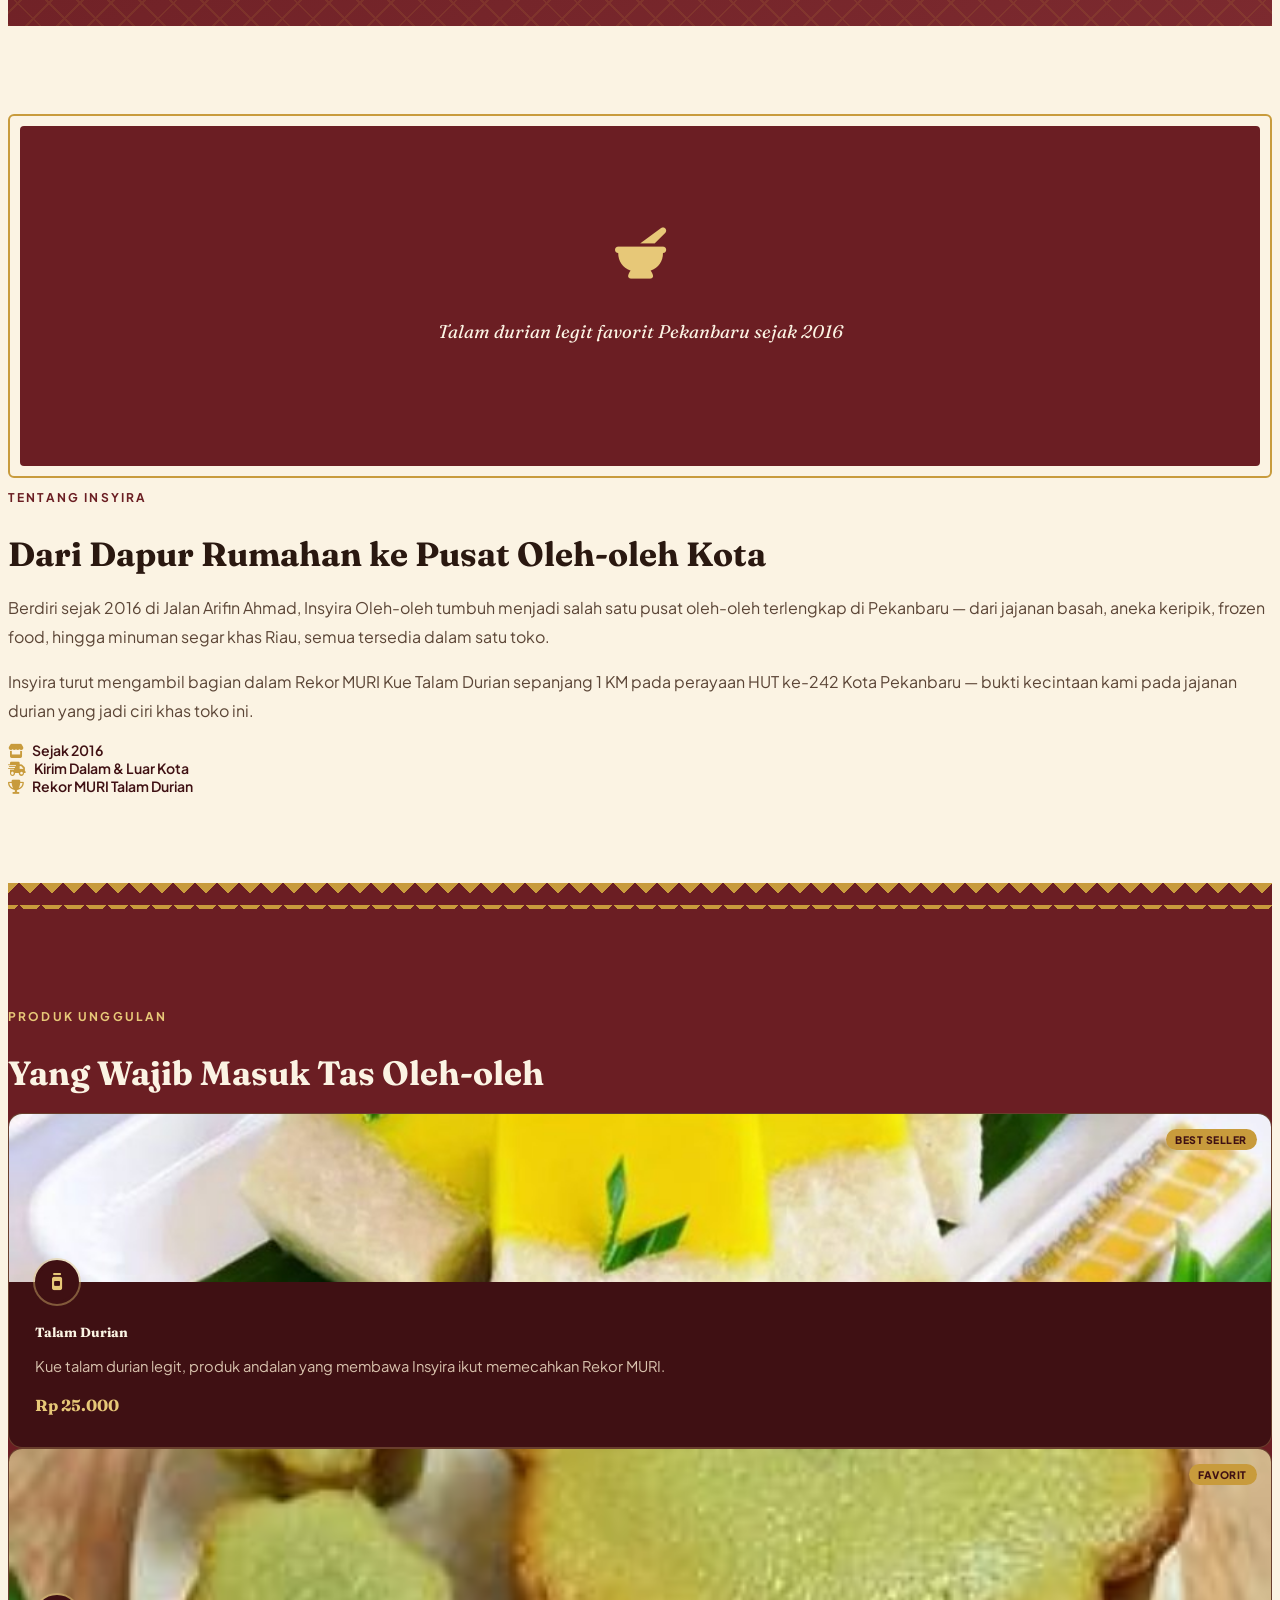
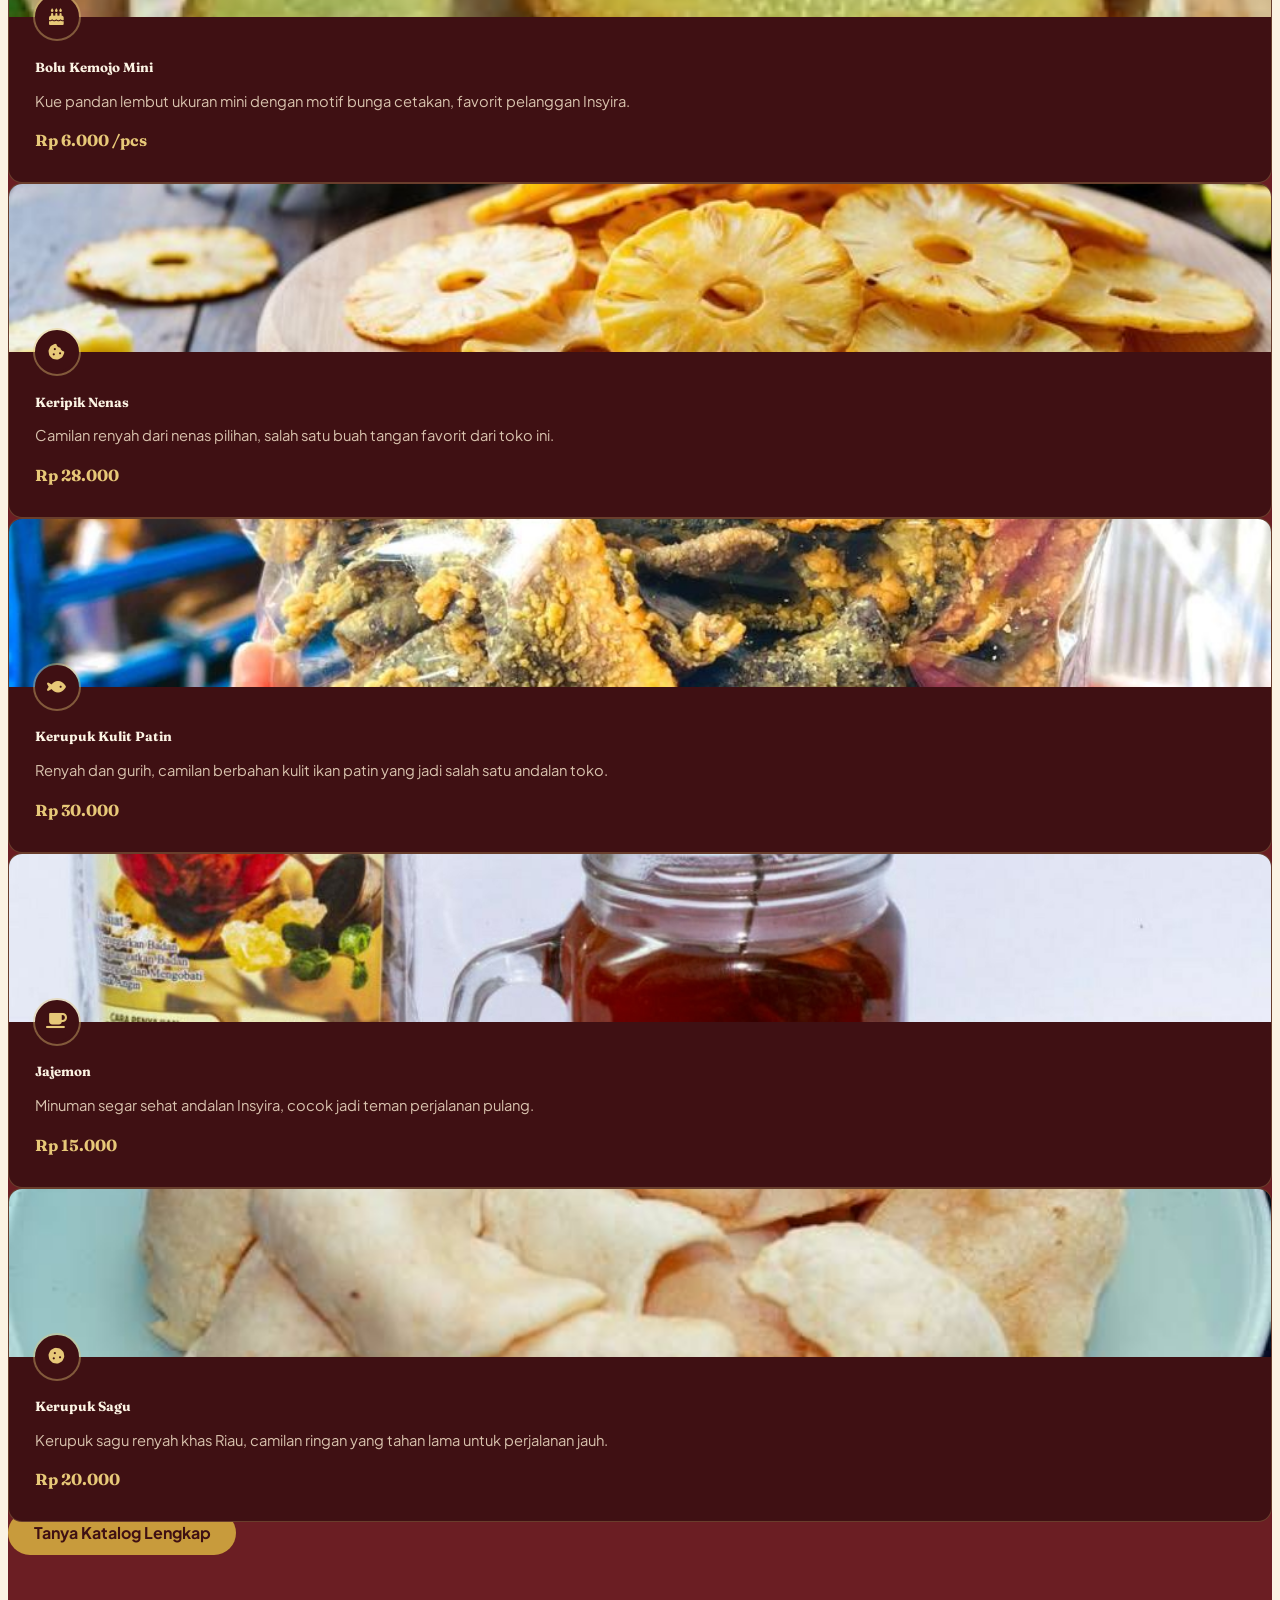
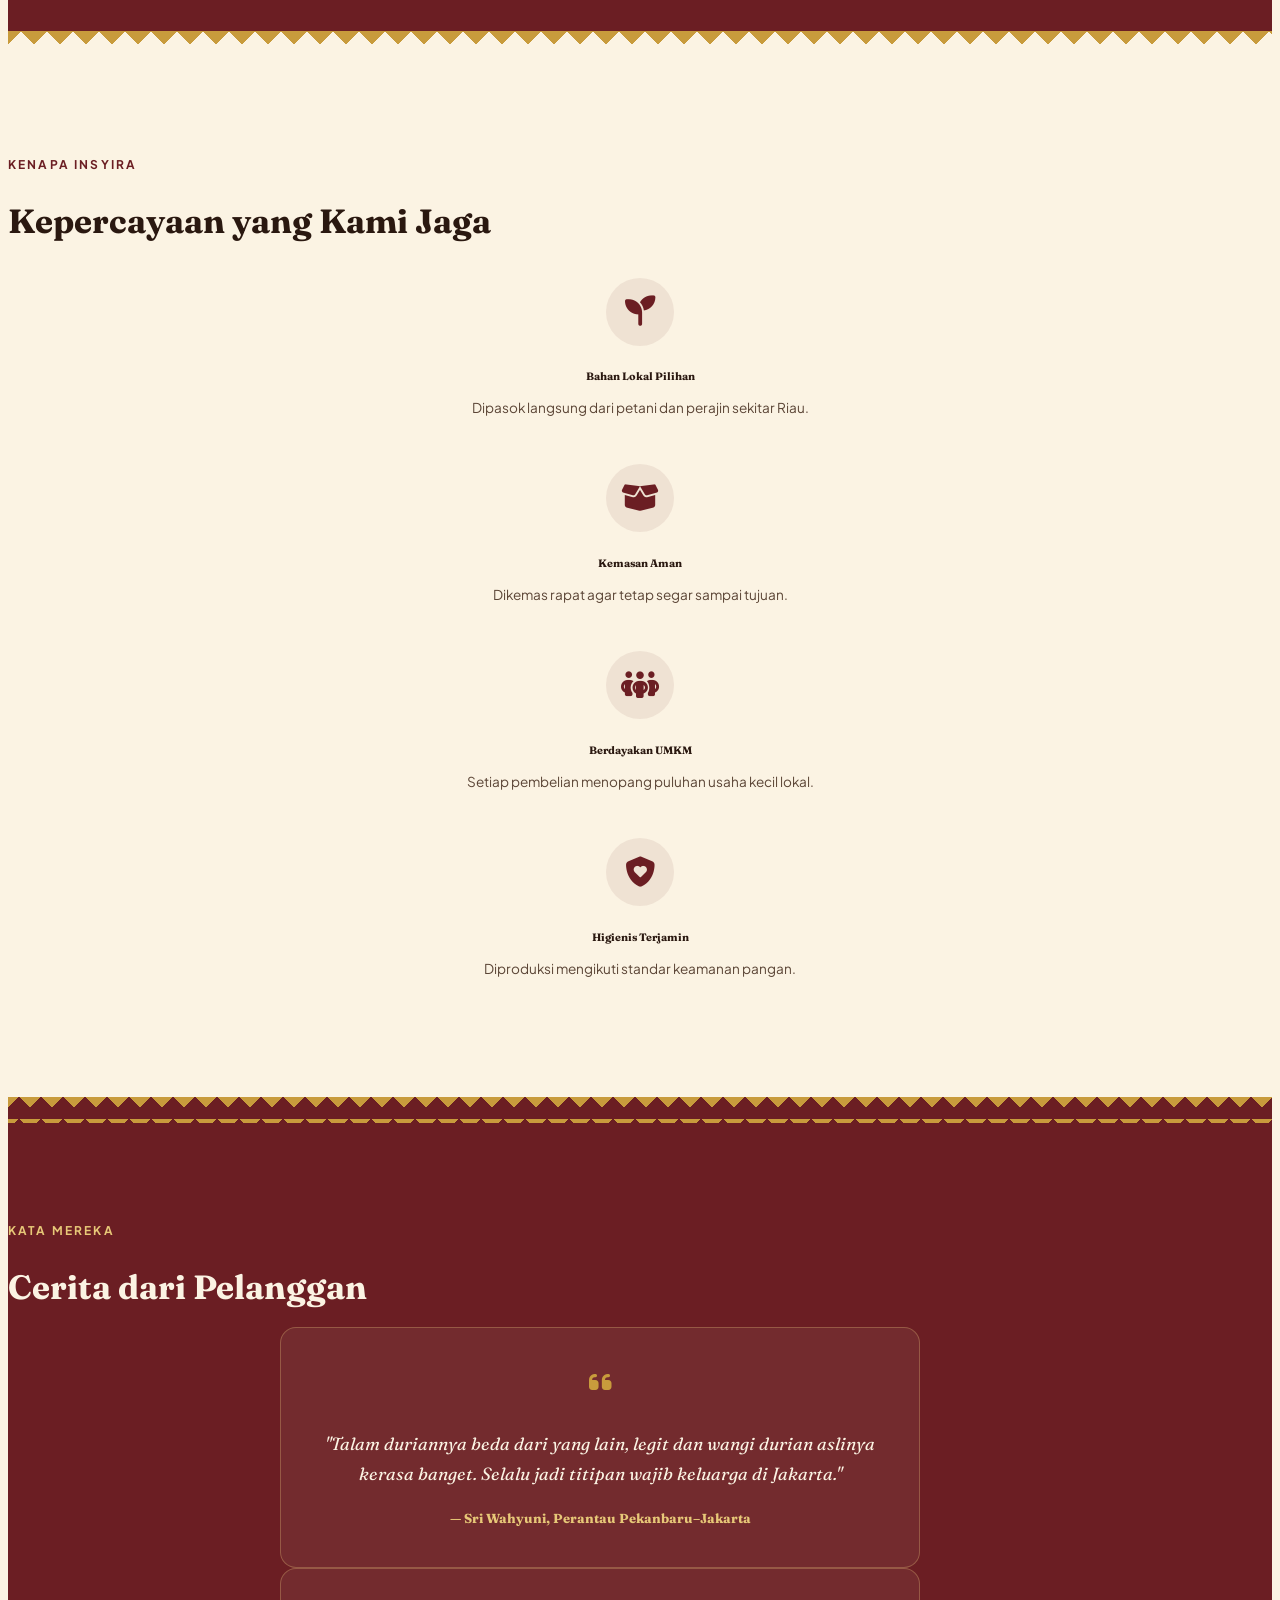
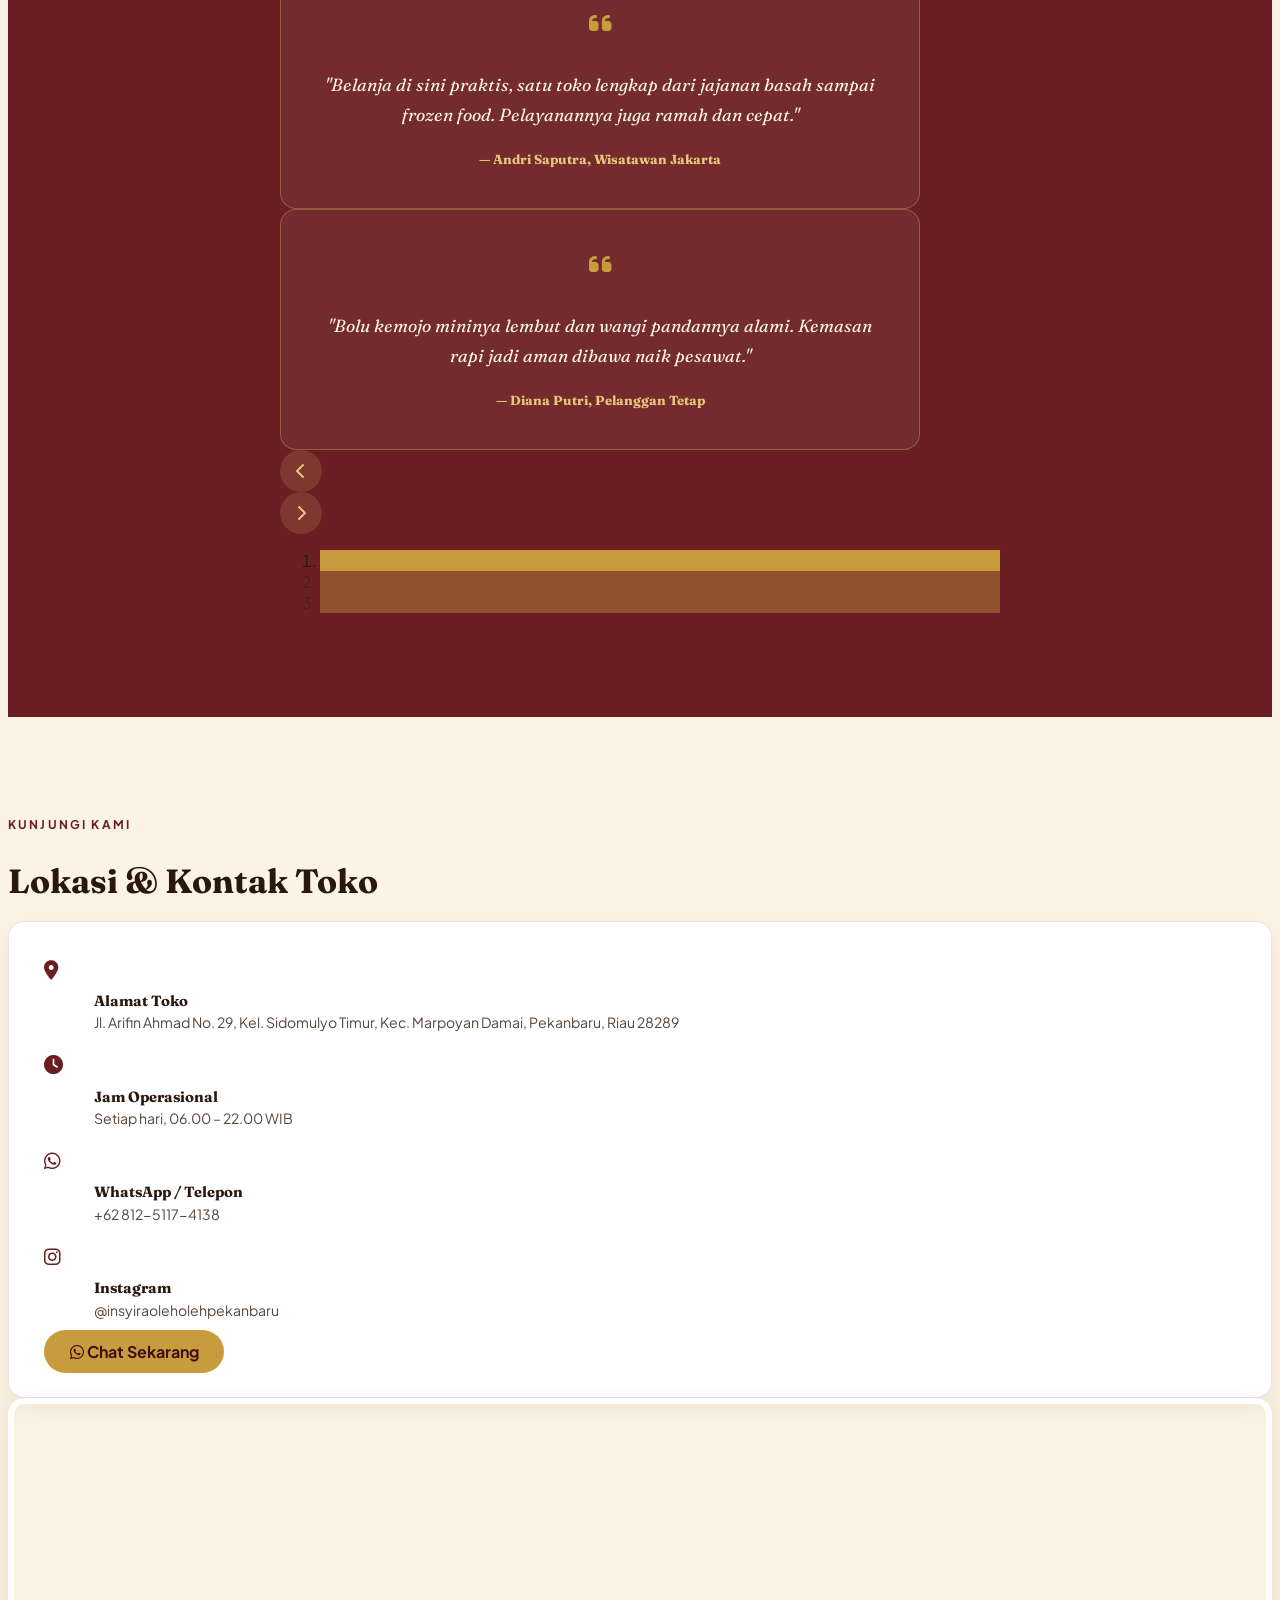
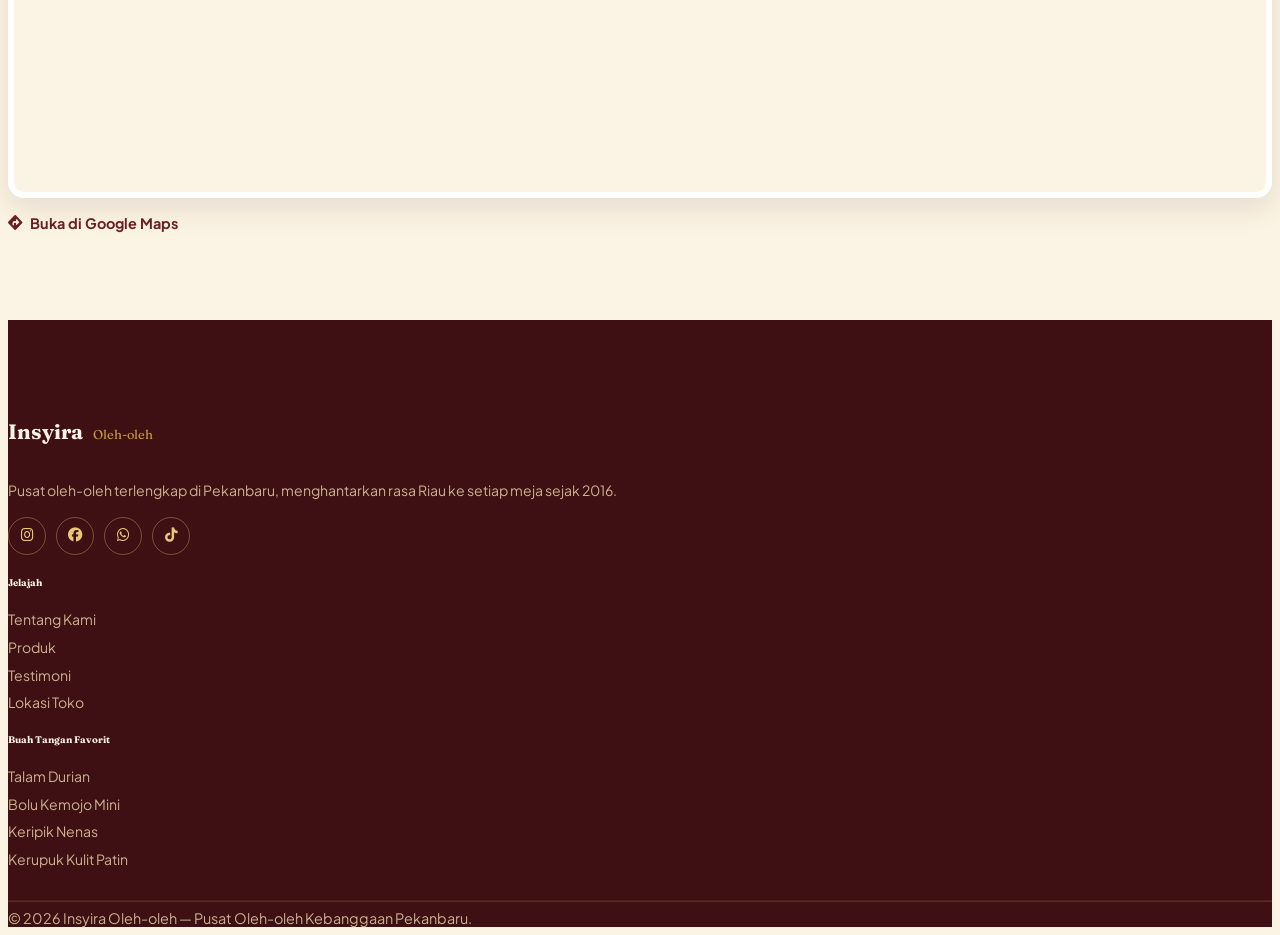
==== commit b042e1a5: "edit index" ====
--- a/projek web desain liana/index.html
+++ b/projek web desain liana/index.html
@@ -14,7 +14,7 @@
   <link rel="stylesheet" href="https://cdnjs.cloudflare.com/ajax/libs/font-awesome/6.5.1/css/all.min.css">
 
   <!-- Bootstrap 4.5.3 -->
-  <link rel="stylesheet" href="https://cdnjs.cloudflare.com/ajax/libs/bootstrap/4.5.3/css/bootstrap.min.css">
+  <link rel="stylesheet" href="bootstrap-4.5.3-dist/css/bootstrap.min.css">
 
   <!-- Custom -->
   <link rel="stylesheet" href="style.css">
@@ -30,12 +30,13 @@
   </div>
 
   <!-- ===== Navbar ===== -->
-  <nav class="navbar navbar-expand-lg fixed-top" id="mainNav">
+  <nav class="navbar navbar-expand-lg" id="mainNav">
     <div class="container">
       <a class="navbar-brand" href="#beranda">
         <span class="brand-mark">In</span>Insyira <span class="brand-sub">Oleh-oleh</span>
       </a>
-      <button class="navbar-toggler" type="button" data-toggle="collapse" data-target="#navMenu">
+      <button class="navbar-toggler" type="button" data-toggle="collapse" data-target="#navMenu"
+        aria-controls="navMenu" aria-expanded="false" aria-label="Toggle navigation">
         <span class="navbar-toggler-icon"></span>
       </button>
       <div class="collapse navbar-collapse justify-content-end" id="navMenu">
@@ -227,6 +228,8 @@
     </div>
   </section>
 
+  <div class="pucuk-divider" aria-hidden="true"></div>
+
   <!-- ===== Keunggulan ===== -->
   <section id="keunggulan" class="section section-cream">
     <div class="container">
@@ -419,7 +422,7 @@
   <!-- Scripts -->
   <script src="https://code.jquery.com/jquery-3.5.1.slim.min.js"></script>
   <script src="https://cdnjs.cloudflare.com/ajax/libs/popper.js/1.16.1/umd/popper.min.js"></script>
-  <script src="https://cdnjs.cloudflare.com/ajax/libs/bootstrap/4.5.3/js/bootstrap.min.js"></script>
+  <script src="bootstrap-4.5.3-dist/js/bootstrap.min.js"></script>
   <script src="script.js"></script>
 </body>
 </html>
